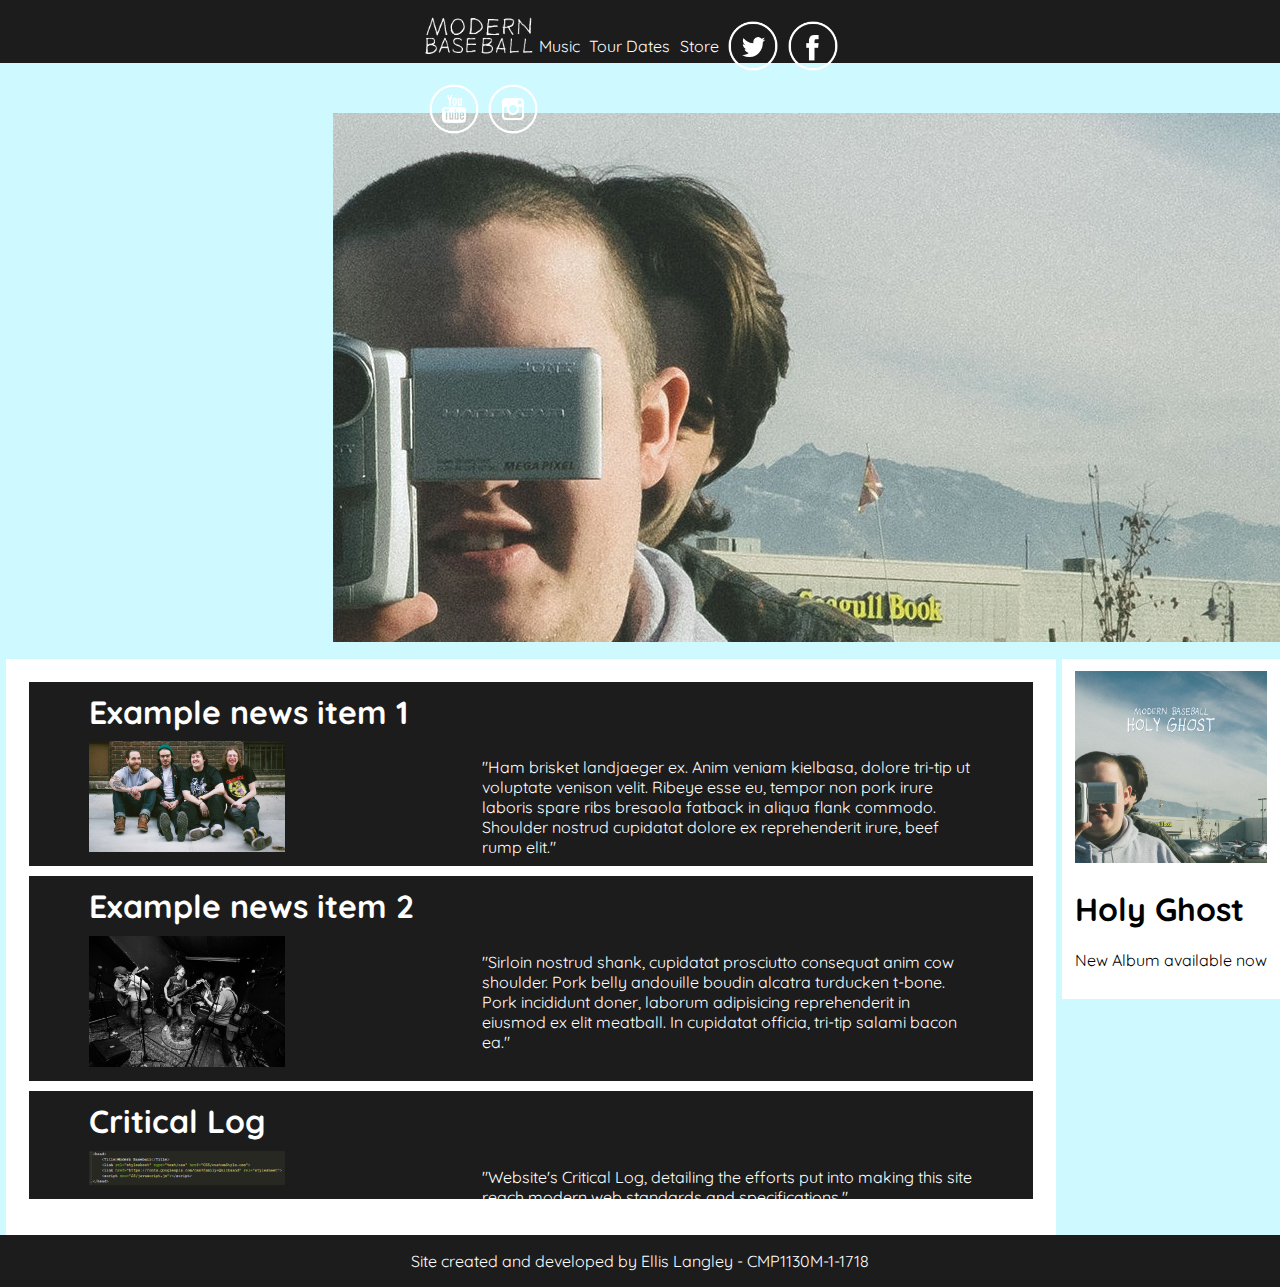
==== index.html @ e1d51253 "ModernBaseball" ====
<!DOCTYPE html>
<html>
    <head>
        <Title>Modern Baseball</Title>
        <link rel="stylesheet" type="text/css" href="CSS/indexStyle.css">
        <link href="https://fonts.googleapis.com/css?family=Quicksand" rel="stylesheet">
    </head>

    <body>
            <header class="navBar">
                <div id="innerNav">
                <ul>
                    <li>
                        <a href="index.html">
                        <img class="Logo" src="Assets/navBar/MB_logo%20small.png" alt="Modern Baseball">
                        </a>
                    </li>
                </ul>
                <div id="navLinks">
                    <ul>
                        <li>
                            <a href="music.html">Music</a>
                        </li>
                        <li>
                            <a href="tour.html">Tour Dates</a>
                        </li>
                        <li>
                            <a href="store.html">Store</a>
                        </li>
                    </ul>
                </div>
                <div id="navFiller"></div>
                <div id="socialMedia">
                    <ul>
                    <li>
                        <a href="https://twitter.com/modernbaseball">
                            <img src="Assets/navBar/SM_twitter.png" alt = "Twitter">
                        </a>
                    </li>
                    <li>
                        <a href="https://www.facebook.com/profile.php?id=220257697995905">
                            <img src="Assets/navBar/SM_facebook.png" alt = "Facebook">
                        </a>
                    </li>
                    <li>
                        <a href="https://www.youtube.com/user/ModernBaseball">
                            <img src="Assets/navBar/SM_youtube.png" alt = "Youtube">
                        </a>
                    </li>
                    <li>
                        <a href="https://instagram.com/modernbaseball/">
                            <img src="Assets/navBar/SM_instagram.png" alt = "Instagram">
                        </a>
                    </li>
                    </ul>
                </div>
                </div>
            </header>

            <div id="bannerTop">
                <div id="bannerBackground">
                    <img src="Assets/index/BannerImg.jpg" alt="Holy Ghost album art">
                </div>
            </div>
            <div id="Content">
                <figure class="NewsItem">
                    <a href="news1.html">
                    <h1>Example news item 1</h1>
                    <img src="Assets/news/newsItem1.jpg" alt = "NewsItem1">
                    <p>"Ham brisket landjaeger ex. Anim veniam kielbasa, dolore tri-tip ut voluptate venison velit. Ribeye esse eu, tempor non pork irure laboris spare ribs bresaola fatback in aliqua flank commodo. Shoulder nostrud cupidatat dolore ex reprehenderit irure, beef rump elit."</p>
                    </a>
                </figure>
                <figure class="NewsItem">
                    <a href="news2.html">
                    <h1>Example news item 2</h1>
                    <img src="Assets/news/newsItem2.jpg" alt = "NewsItem2">
                    <p>"Sirloin nostrud shank, cupidatat prosciutto consequat anim cow shoulder. Pork belly andouille boudin alcatra turducken t-bone. Pork incididunt doner, laborum adipisicing reprehenderit in eiusmod ex elit meatball. In cupidatat officia, tri-tip salami bacon ea."</p>
                    </a>
                </figure>
                <figure class="NewsItem">
                    <a href="criticalLog.html">
                    <h1>Critical Log</h1>
                    <img src="Assets/critLog/Fig1.png" alt = "NewsItem3">
                    <p>"Website's Critical Log, detailing the efforts put into making this site reach modern web standards and specifications."</p>
                    </a>
                </figure>
            </div>
            <aside class = "sideBar">
                <a href="http://modernbaseballpa.limitedrun.com/products/568568-holy-ghost-album">
                <div id="albumAd">
                    <img id ="AlbumPic" src="Assets/albums/holyGhostLarge.jpg" alt="Holy Ghost album art">
                    <h1>Holy Ghost</h1>
                    <p>New Album available now</p>
                </div>
                </a>
            </aside>
            <div class = "footer">
                <p>Site created and developed by Ellis Langley - CMP1130M-1-1718</p>
            </div>
    </body>
</html>
---- CSS/indexStyle.css ----
body{
    margin:0;
    padding:0;
    font-family: 'Quicksand', sans-serif;
    max-width: 100%;
    background-color: #cef9ff;
}

.navBar{
    background-color: #1c1c1c;
    position: fixed;
    width:100%;
    height:7%;
    padding:0;
    top: 0;
    z-index:1000
}

.navBar div > ul > li > a > img {
    max-height: 40px;
}


#navLinks > ul > li:hover {
    background-color: #111;
}

#socialMedia > ul > li:hover {
    background-color: #111;
}

#innerNav{
    max-width: 40%;
    margin:0 auto;
}

#innerNav > div > ul > li{
    padding: 1% 1%;
}

#innerNav > ul > li > img{
    float:left;
    position: relative;
    margin: 0;
    display: inline-block;
    vertical-align: middle;
    height:5%;
    max-height: 50px;
    padding-right:10%;
    margin-right: 10%;
}

.navBar li{
    list-style: none;
    float:left;
}

.navBar a{
    color:white;
    text-decoration: none;
}

#navLinks ul li > a{
    line-height: 50px;
}

#socialMedia ul li > a > img {
    height: 5%;
    max-height: 50px;
}

#navFiller {
    width:20%;
    height: auto;
    position: relative;
}

#bannerTop {
    padding-left: 25%;
    padding-right: 25%;
    height: 40%;
    position: relative;
    margin-top: 100px;
}

#bannerBackground {
    padding: 2% 2%;
    margin: 0 auto;
    width:100%;
}

#Content {
    width: 100%;
    max-width: 80%;
    background-color: white;
    margin: 0 auto;
    padding: 1% 1%;
    float: left;
    margin-left: 0.5%;
}

.NewsItem {
    background-color: #1c1c1c;
    margin: 1% 1%;
    padding: 10px 10px;

}

.NewsItem h1 {
    margin: 0;
    color: white;
    padding-left: 5%;
    padding-bottom: 1%;
    text-decoration: none !important;
}

.NewsItem img {
    width: 20%;
    height: 20%;
    padding-left: 5%;
}

.NewsItem p {
    color: white;
    float: right;
    padding-right: 5%;
    max-width: 50%;
}

.NewsItem a {
    text-decoration: none;
}

.sideBar {
    padding: 1%;
    background-color: white;
    float: right;
    max-width: 15%;
}

.sideBar a {
    text-decoration: none;
    color: black;
}

 #albumAd h1 {
    text-decoration: none;
}

#AlbumPic {
    height: auto;
    width: auto;
    max-width: 100%;
}

.footer {
    margin-top: 45%;
    width: 100%;
    background-color: #1c1c1c;
    position: absolute;
    display: block;
}

.footer p{
    text-align: center;
    color: white;
}
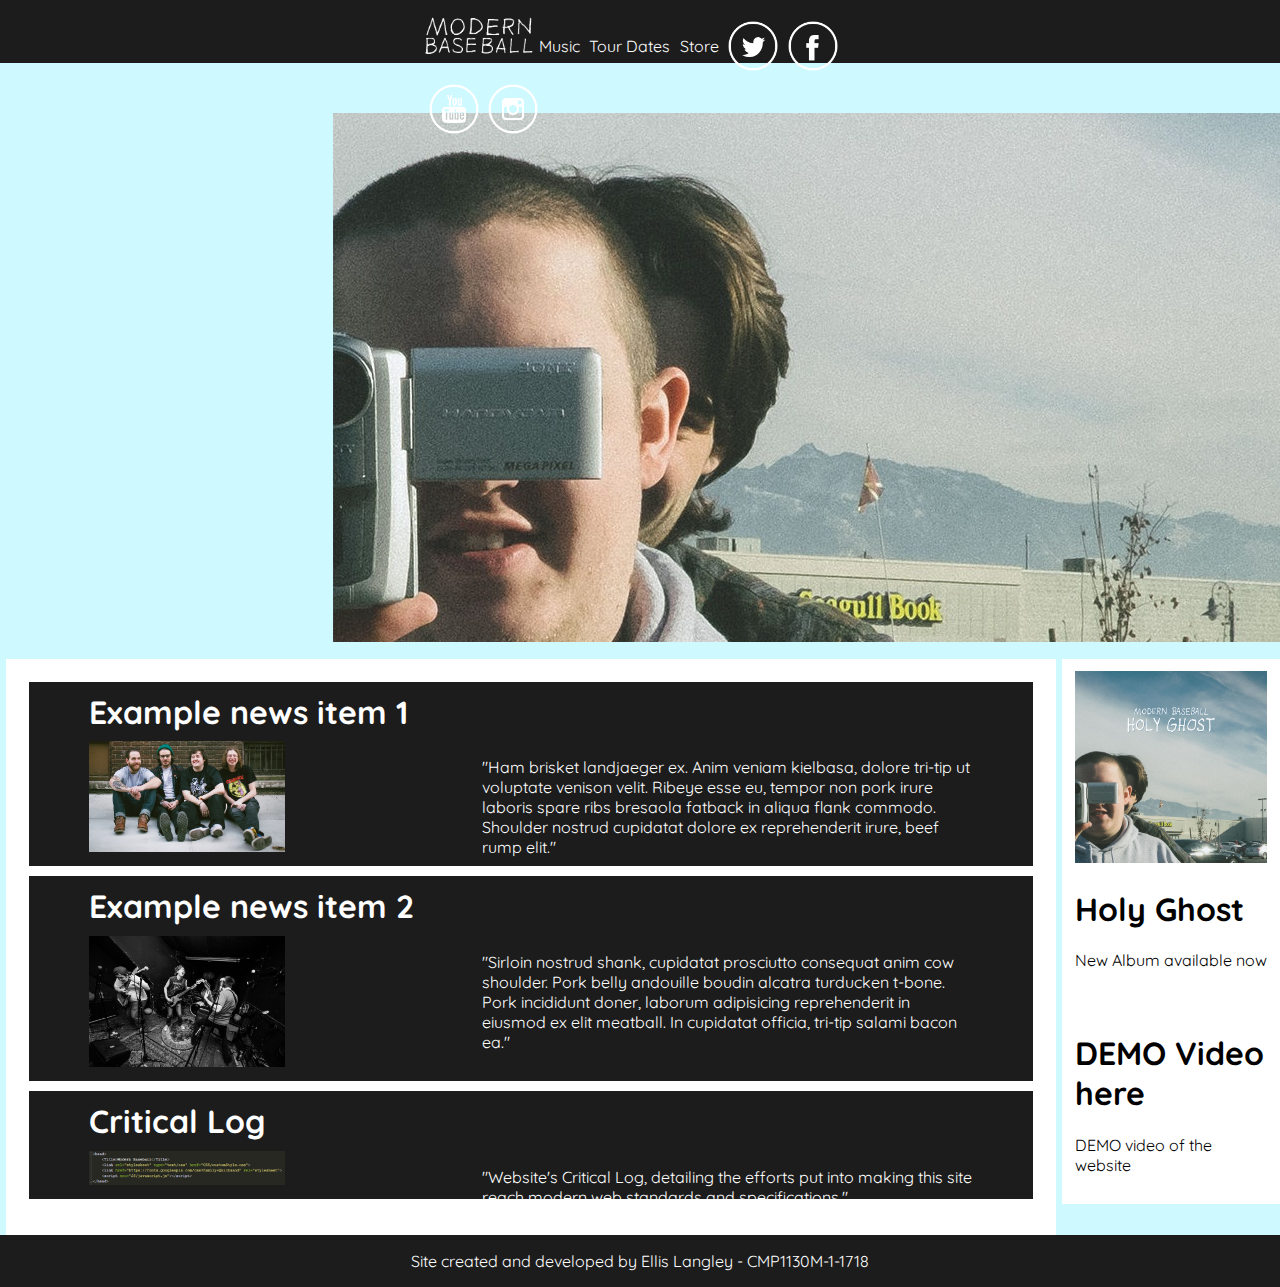
==== commit 626c38a4: "Update index.html" ====
--- a/index.html
+++ b/index.html
@@ -94,8 +94,16 @@
                 </div>
                 </a>
             </aside>
+            <aside class = "sideBar">
+                <a href="video.html">
+                    <div id="albumAd">
+                        <h1>DEMO Video here</h1>
+                        <p>DEMO video of the website</p>
+                    </div>
+                </a>
+            </aside>
             <div class = "footer">
                 <p>Site created and developed by Ellis Langley - CMP1130M-1-1718</p>
             </div>
     </body>
-</html>+</html>
